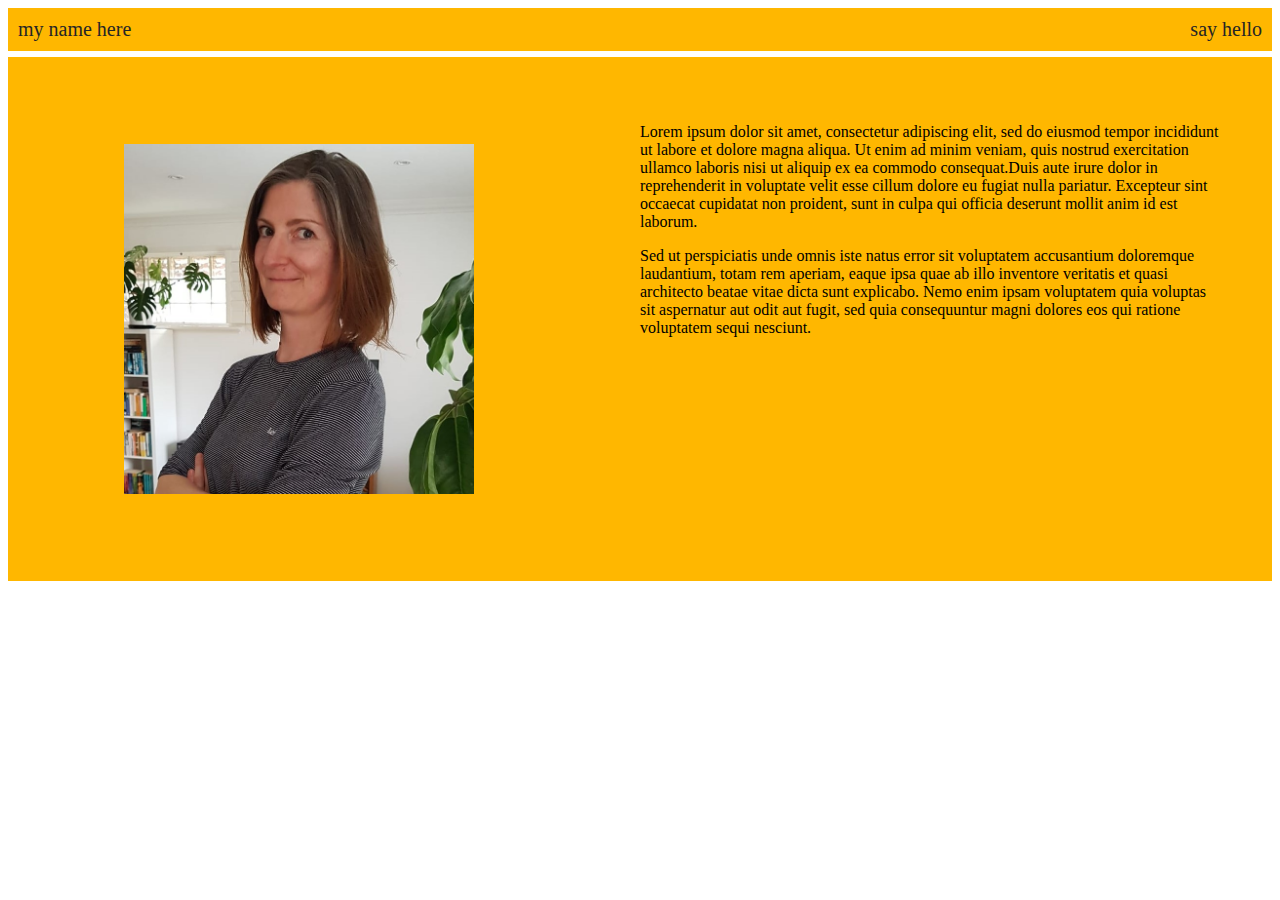
==== index.html @ 07025d77 "Initial commit" ====
<!doctype html>

<html lang="en">
    <head>
        <meta charset="utf-8">
        <meta name="viewport" content="width=device-width, initial-scale=1">
        <title>Monelle Trachez 2022</title>
        <link rel="stylesheet" href="styles.css">
    </head>

    <body>
        <header>
            <div class="navigation">
                    <div class="h1">my name here</div>
                    <div class="h1">say hello</div>
            </div>
        </header>

        <main>
            <div class=introduction>
                <div class="image-container">
                <img src="images/profile-pic-mt.jpg" alt="woman looking into the camera with pot plants in the background" class="profile-pic">
                </div>
                <div class="bio-container">
                <p>Lorem ipsum dolor sit amet, consectetur adipiscing elit, 
                    sed do eiusmod tempor incididunt ut labore et dolore magna aliqua.
                    Ut enim ad minim veniam, quis nostrud exercitation ullamco laboris 
                    nisi ut aliquip ex ea commodo consequat.Duis aute irure dolor in 
                    reprehenderit in voluptate velit esse cillum dolore eu fugiat 
                    nulla pariatur. Excepteur sint occaecat cupidatat non proident, 
                    sunt in culpa qui officia deserunt mollit anim id est laborum.</p>
                <p>Sed ut perspiciatis unde omnis iste natus error sit voluptatem 
                    accusantium doloremque laudantium, totam rem aperiam, eaque ipsa 
                    quae ab illo inventore veritatis et quasi architecto beatae 
                    vitae dicta sunt explicabo. Nemo enim ipsam voluptatem quia 
                    voluptas sit aspernatur aut odit aut fugit, sed quia consequuntur 
                    magni dolores eos qui ratione voluptatem sequi nesciunt.</p>
                </div>
            </div>
        </main>    

        
    </body>
---- styles.css ----
body {
}

header{
}

main{
    display:flex;
}

p{
}

.navigation{
    background-color: #ffb700;
    padding: 10px;
    display: flex;
    align-items: center;
    align-content: center;
    justify-content: space-between;
}

.h1{
    color: #252525;
    font-size: 20px;
}

.introduction{
    background-color: #ffb700;
    margin-top: 6px;
    display: flex;
    justify-content: center;  /*aligns img-container and bio-container vertically*/
    flex-wrap: wrap;          /*displays pic and text atop each other on narrow screens*/
}

.image-container{
    width: 50%;              /*occupies half the space of its parent, introduction*/
    display: flex;   
    justify-content: center; /*centres the actual picture in the container*/
}

.profile-pic{
    width: 60%;
    padding: 15%;
}

.bio-container{
    width:50%;              /*occupies half the space of its parent, introduction*/
    padding: 50px
}

@media (min-width: 600px){
    .top-navigationx{
        height: 100 px;
    }

    .introduction{
        display:flex;
        flex-wrap: nowrap; /*displays pic and text side-by-side as screen gets wider*/
    }
}


@media (min-width: 900px){
    .top-navigation{
        height: 100px;
    }
    .introduction{
        display:flex;
        flex-wrap: nowrap; /*displays pic and text side-by-side as screen gets wider*/
    }
}
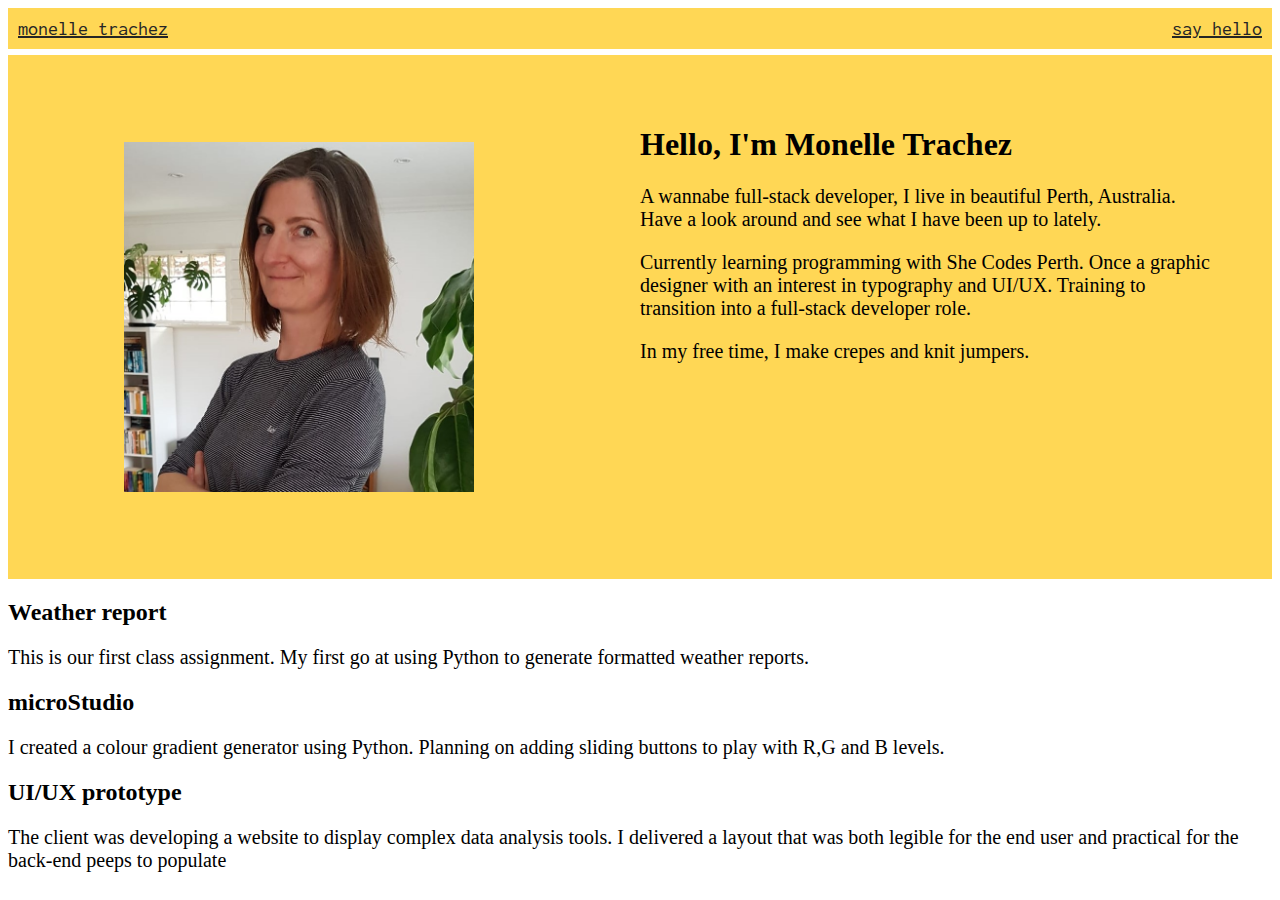
==== commit 7173e359: "Update 23.01.22" ====
--- a/index.html
+++ b/index.html
@@ -4,40 +4,52 @@
     <head>
         <meta charset="utf-8">
         <meta name="viewport" content="width=device-width, initial-scale=1">
-        <title>Monelle Trachez 2022</title>
+        <title>MT | wannabe developer</title>
         <link rel="stylesheet" href="styles.css">
     </head>
 
     <body>
-        <header>
-            <div class="navigation">
-                    <div class="h1">my name here</div>
-                    <div class="h1">say hello</div>
+        <nav>
+            <a href="index.html">monelle trachez</a>
+            <a href="say-hello.html">say hello</a>
+        </nav>
+
+        <div class=introduction>
+            <div class="image-container">
+            <img src="images/profile-pic-mt.jpg" alt="woman looking into the camera with pot plants in the background" class="profile-pic">
             </div>
-        </header>
-
-        <main>
-            <div class=introduction>
-                <div class="image-container">
-                <img src="images/profile-pic-mt.jpg" alt="woman looking into the camera with pot plants in the background" class="profile-pic">
+            <div class="bio-container">
+            <h1>Hello, I'm Monelle Trachez</h1>
+            <p>A wannabe full-stack developer, I live in beautiful Perth, Australia.
+            Have a look around and see what I have been up to lately.</p>
+            <p>Currently learning programming with She Codes Perth. Once a
+                graphic designer with an interest in typography and UI/UX. Training
+                to transition into a full-stack developer role.<p>
+            <p>In my free time, I make crepes and knit jumpers.</p>
+            </div>
+        </div>
+        <div class=projects>
+            <div class=projects-container>
+                <div class=project>
+                    <h2>Weather report</h2>
+                    <p>This is our first class assignment.
+                        My first go at using Python to generate formatted weather reports.
+                    </p>
                 </div>
-                <div class="bio-container">
-                <p>Lorem ipsum dolor sit amet, consectetur adipiscing elit, 
-                    sed do eiusmod tempor incididunt ut labore et dolore magna aliqua.
-                    Ut enim ad minim veniam, quis nostrud exercitation ullamco laboris 
-                    nisi ut aliquip ex ea commodo consequat.Duis aute irure dolor in 
-                    reprehenderit in voluptate velit esse cillum dolore eu fugiat 
-                    nulla pariatur. Excepteur sint occaecat cupidatat non proident, 
-                    sunt in culpa qui officia deserunt mollit anim id est laborum.</p>
-                <p>Sed ut perspiciatis unde omnis iste natus error sit voluptatem 
-                    accusantium doloremque laudantium, totam rem aperiam, eaque ipsa 
-                    quae ab illo inventore veritatis et quasi architecto beatae 
-                    vitae dicta sunt explicabo. Nemo enim ipsam voluptatem quia 
-                    voluptas sit aspernatur aut odit aut fugit, sed quia consequuntur 
-                    magni dolores eos qui ratione voluptatem sequi nesciunt.</p>
+                <div class=project>
+                    <h2>microStudio</h2>
+                    <p>I created a colour gradient generator using Python.
+                        Planning on adding sliding buttons to play with R,G and B levels.
+                    </p>
+                </div>
+                <div class=project>
+                    <h2>UI/UX prototype</h2>
+                    <p>The client was developing a website to display complex data analysis tools.
+                        I delivered a layout that was both legible for the end user and practical for the back-end peeps to populate
+                    </p>
                 </div>
             </div>
-        </main>    
+        </div>
 
         
     </body>--- a/styles.css
+++ b/styles.css
@@ -1,18 +1,12 @@
+@import url('https://fonts.googleapis.com/css2?family=Inconsolata:wght@600&display=swap');
+
 body {
+    font-family: Georgia, 'Times New Roman', Times, serif
 }
 
-header{
-}
-
-main{
-    display:flex;
-}
-
-p{
-}
-
-.navigation{
-    background-color: #ffb700;
+nav{
+    background-color: #ffd755;
+    font-family: 'Inconsolata', monospace;
     padding: 10px;
     display: flex;
     align-items: center;
@@ -20,13 +14,21 @@
     justify-content: space-between;
 }
 
-.h1{
+a{
     color: #252525;
     font-size: 20px;
 }
 
+p{
+    font-size: 20px;
+    font-family: Georgia, 'Times New Roman', Times, serif;
+}
+
+form{
+    display: table-caption
+}
 .introduction{
-    background-color: #ffb700;
+    background-color: #ffd755;
     margin-top: 6px;
     display: flex;
     justify-content: center;  /*aligns img-container and bio-container vertically*/
@@ -46,7 +48,25 @@
 
 .bio-container{
     width:50%;              /*occupies half the space of its parent, introduction*/
-    padding: 50px
+    padding: 50px;
+}
+
+.h1{
+    color: #252525;
+    font-size: 20px;
+}
+
+.form-container{
+    background-color: #ffd755;
+    margin-top: 6px;
+    padding: 35px;
+}
+
+.form-item{
+    font-family: 'Inconsolata', monospace;
+    font-size: medium;
+    color: #252525;
+    
 }
 
 @media (min-width: 600px){
@@ -58,8 +78,12 @@
         display:flex;
         flex-wrap: nowrap; /*displays pic and text side-by-side as screen gets wider*/
     }
+
+    .form-container{
+        padding: 100px;
+        font-size: large;
+    }
 }
-
 
 @media (min-width: 900px){
     .top-navigation{
@@ -68,5 +92,4 @@
     .introduction{
         display:flex;
         flex-wrap: nowrap; /*displays pic and text side-by-side as screen gets wider*/
-    }
-}+    }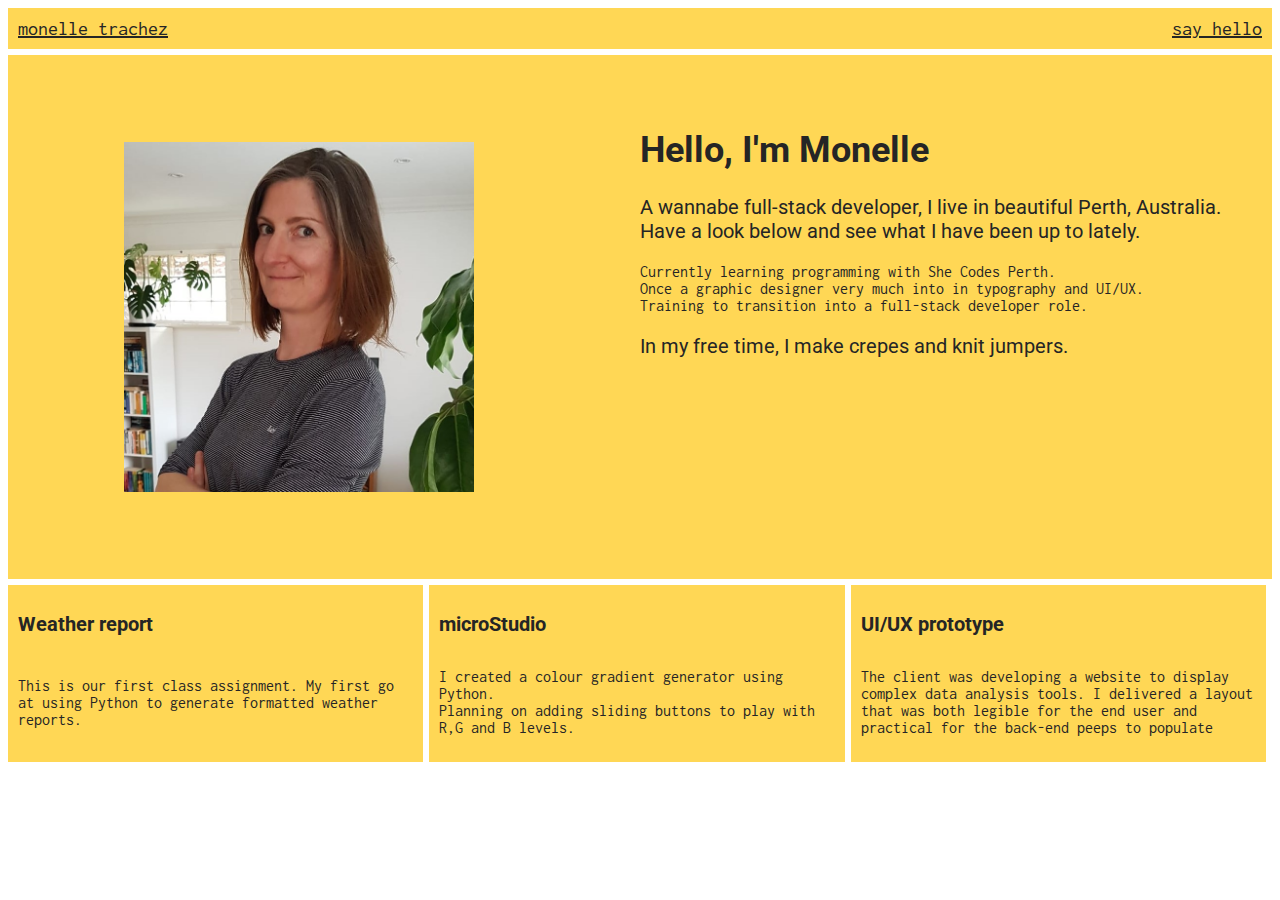
==== commit e9675f27: "Update 25.01.22" ====
--- a/index.html
+++ b/index.html
@@ -4,8 +4,10 @@
     <head>
         <meta charset="utf-8">
         <meta name="viewport" content="width=device-width, initial-scale=1">
-        <title>MT | wannabe developer</title>
+        <title> - wannabe developer</title>
         <link rel="stylesheet" href="styles.css">
+        <link rel="icon" type="image/png" sizes="50x50" href="images/favicon-mt.png">
+
     </head>
 
     <body>
@@ -18,36 +20,45 @@
             <div class="image-container">
             <img src="images/profile-pic-mt.jpg" alt="woman looking into the camera with pot plants in the background" class="profile-pic">
             </div>
+
             <div class="bio-container">
-            <h1>Hello, I'm Monelle Trachez</h1>
-            <p>A wannabe full-stack developer, I live in beautiful Perth, Australia.
-            Have a look around and see what I have been up to lately.</p>
-            <p>Currently learning programming with She Codes Perth. Once a
-                graphic designer with an interest in typography and UI/UX. Training
-                to transition into a full-stack developer role.<p>
-            <p>In my free time, I make crepes and knit jumpers.</p>
+                <h1>Hello, I'm Monelle</h1>
+                
+                <p>A wannabe full-stack developer, I live in beautiful Perth, Australia.
+                Have a look below and see what I have been up to lately.</p>
+
+                <p class="monospace">Currently learning programming with She Codes Perth.<br>Once a graphic designer
+                 very much into in typography and UI/UX.<br>Training to transition into a
+                 full-stack developer role.</p>
+
+                <!-- <ul>
+                    <li>Currently learning programming with She Codes Perth.</li>
+                    <li>Once a graphic designer very much into in typography and UI/UX.</li>
+                    <li>Training to transition into a full-stack developer role.</li>
+                </ul>  -->
+
+                <p>In my free time, I make crepes and knit jumpers.</p>
             </div>
         </div>
-        <div class=projects>
-            <div class=projects-container>
-                <div class=project>
-                    <h2>Weather report</h2>
-                    <p>This is our first class assignment.
-                        My first go at using Python to generate formatted weather reports.
-                    </p>
-                </div>
-                <div class=project>
-                    <h2>microStudio</h2>
-                    <p>I created a colour gradient generator using Python.
-                        Planning on adding sliding buttons to play with R,G and B levels.
-                    </p>
-                </div>
-                <div class=project>
-                    <h2>UI/UX prototype</h2>
-                    <p>The client was developing a website to display complex data analysis tools.
-                        I delivered a layout that was both legible for the end user and practical for the back-end peeps to populate
-                    </p>
-                </div>
+
+        <div class=projects-container>
+            <div class=project>
+                <h2>Weather report</h2>
+                <p class="monospace">This is our first class assignment.
+                    My first go at using Python to generate formatted weather reports.
+                </p>
+            </div>
+            <div class=project>
+                <h2>microStudio</h2>
+                <p class="monospace">I created a colour gradient generator using Python.<br>
+                    Planning on adding sliding buttons to play with R,G and B levels.
+                </p>
+            </div>
+            <div class=project>
+                <h2>UI/UX prototype</h2>
+                <p class="monospace">The client was developing a website to display complex data analysis tools.
+                    I delivered a layout that was both legible for the end user and practical for the back-end peeps to populate
+                </p>
             </div>
         </div>
 
--- a/styles.css
+++ b/styles.css
@@ -1,12 +1,14 @@
-@import url('https://fonts.googleapis.com/css2?family=Inconsolata:wght@600&display=swap');
+@import url('https://fonts.googleapis.com/css2?family=Roboto:ital,wght@0,400;0,700;1,400&family=Inconsolata:wght@600&display=swap');
 
-body {
-    font-family: Georgia, 'Times New Roman', Times, serif
-}
+/* body { */
+    /* font-family: 'Roboto', sans-serif; */
+    /* font-family: Georgia, 'Times New Roman', Times, serif; */
+/* } */
 
 nav{
     background-color: #ffd755;
     font-family: 'Inconsolata', monospace;
+    font-size: small;
     padding: 10px;
     display: flex;
     align-items: center;
@@ -19,9 +21,27 @@
     font-size: 20px;
 }
 
+h1{
+    color: #252525;
+    font-family: 'Roboto', sans-serif;
+    /* font-family: Georgia, 'Times New Roman', Times, serif; */
+    font-size: 36px;
+}
+
+h2{
+    color: #252525;
+    font-family: 'Roboto', sans-serif;
+    font-size: 20px;
+}
 p{
+    color: #252525;
+    font-family: 'Roboto', sans-serif;
     font-size: 20px;
-    font-family: Georgia, 'Times New Roman', Times, serif;
+}
+
+.monospace{
+    font-family: 'Inconsolata', monospace;
+    font-size: medium;
 }
 
 form{
@@ -47,13 +67,22 @@
 }
 
 .bio-container{
-    width:50%;              /*occupies half the space of its parent, introduction*/
+    width:50%;             /* occupies half the space of its parent, introduction*/
     padding: 50px;
 }
 
-.h1{
-    color: #252525;
-    font-size: 20px;
+.projects-container{
+    display: flex;
+    flex-wrap: wrap;
+    align-content: center;
+}
+
+.project{
+    background-color: #ffd755;
+    display: flex;
+    flex-wrap: wrap;
+    padding: 10px;
+    margin-top: 6px;
 }
 
 .form-container{
@@ -79,17 +108,29 @@
         flex-wrap: nowrap; /*displays pic and text side-by-side as screen gets wider*/
     }
 
+    .project{
+        width: 33.33%;
+        margin-right: 6px;
+    }
+
+    .projects-container{
+        display:flex;
+        flex-wrap: nowrap;
+        /* margin-left: 6px; */
+    }
     .form-container{
         padding: 100px;
         font-size: large;
     }
 }
 
-@media (min-width: 900px){
+@media (min-width: 900px){ /*pretty useless as is. Might be handy to adjust font sizes.*/
     .top-navigation{
         height: 100px;
     }
+
     .introduction{
         display:flex;
         flex-wrap: nowrap; /*displays pic and text side-by-side as screen gets wider*/
-    }+    }
+}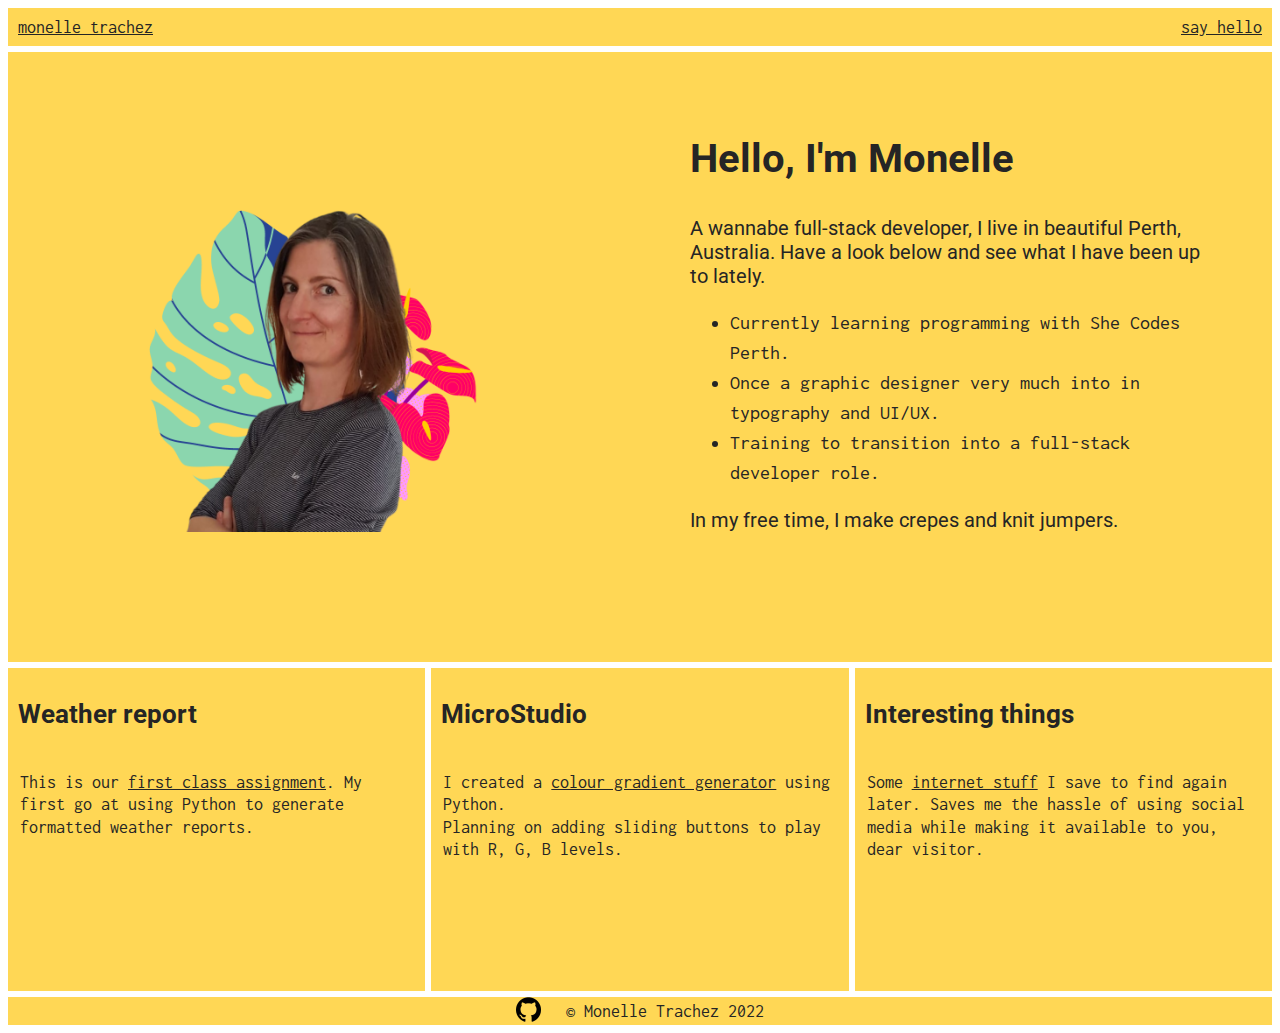
==== commit 15a86e52: "All done YaYaYY!" ====
--- a/index.html
+++ b/index.html
@@ -7,7 +7,6 @@
         <title> - wannabe developer</title>
         <link rel="stylesheet" href="styles.css">
         <link rel="icon" type="image/png" sizes="50x50" href="images/favicon-mt.png">
-
     </head>
 
     <body>
@@ -16,9 +15,14 @@
             <a href="say-hello.html">say hello</a>
         </nav>
 
-        <div class=introduction>
+        <div class="bio">
             <div class="image-container">
-            <img src="images/profile-pic-mt.jpg" alt="woman looking into the camera with pot plants in the background" class="profile-pic">
+                <img src="images/mt-profile-pic-flowers-2.png" 
+                    width="800"
+                    height="800"
+                    style="width: 350px; height: 350px; object-fit:cover;"
+                    alt="woman looking into the camera with cartoon plants in the background" class="profile-pic"
+                />
             </div>
 
             <div class="bio-container">
@@ -27,40 +31,50 @@
                 <p>A wannabe full-stack developer, I live in beautiful Perth, Australia.
                 Have a look below and see what I have been up to lately.</p>
 
-                <p class="monospace">Currently learning programming with She Codes Perth.<br>Once a graphic designer
-                 very much into in typography and UI/UX.<br>Training to transition into a
-                 full-stack developer role.</p>
+                <!-- <p class="monospace">Currently learning programming with She Codes Perth.<br>
+                Once a graphic designer very much into in typography and UI/UX.<br>Training to transition into a
+                 full-stack developer role.</p> -->
 
-                <!-- <ul>
+                <ul class="list">
                     <li>Currently learning programming with She Codes Perth.</li>
                     <li>Once a graphic designer very much into in typography and UI/UX.</li>
                     <li>Training to transition into a full-stack developer role.</li>
-                </ul>  -->
+                </ul> 
 
                 <p>In my free time, I make crepes and knit jumpers.</p>
             </div>
         </div>
 
-        <div class=projects-container>
-            <div class=project>
+        <div class="projects-container">
+            <div class="project">
                 <h2>Weather report</h2>
-                <p class="monospace">This is our first class assignment.
+                <p class="monospace">This is our <a href="https://github.com/SheCodesAus/she-codes-python-weather-project-monelle" target="_blank">
+                    first class assignment</a>.
                     My first go at using Python to generate formatted weather reports.
                 </p>
             </div>
-            <div class=project>
-                <h2>microStudio</h2>
-                <p class="monospace">I created a colour gradient generator using Python.<br>
-                    Planning on adding sliding buttons to play with R,G and B levels.
+            <div class="project">
+                <h2>MicroStudio</h2>
+                <p class="monospace">I created a <a href="https://microstudio.io/i/monelith/gradientgenerator/" target="_blank">colour gradient generator</a> using Python.<br>
+                    Planning on adding sliding buttons to play with R, G, B levels.
                 </p>
             </div>
-            <div class=project>
-                <h2>UI/UX prototype</h2>
-                <p class="monospace">The client was developing a website to display complex data analysis tools.
-                    I delivered a layout that was both legible for the end user and practical for the back-end peeps to populate
+            <div class="project">
+                <h2>Interesting things</h2>
+                <p class="monospace">Some <a href="interesting-things.html"> internet stuff</a> I save to find again later. Saves me the hassle of
+                 using social media while making it available to you, dear visitor.
                 </p>
             </div>
         </div>
 
-        
-    </body>+        <footer>
+            <div class="footer-box">
+                <a href="https://github.com/monelle" target="_blank">
+                    <img src="images/github-trans.png" alt="github black logo" class="logo">
+                </a>
+                <p class="footer-monospace">&copy; Monelle Trachez 2022</p>
+
+            </div>
+        </footer>
+    </body>
+</html> --- a/styles.css
+++ b/styles.css
@@ -1,9 +1,8 @@
 @import url('https://fonts.googleapis.com/css2?family=Roboto:ital,wght@0,400;0,700;1,400&family=Inconsolata:wght@600&display=swap');
 
-/* body { */
-    /* font-family: 'Roboto', sans-serif; */
-    /* font-family: Georgia, 'Times New Roman', Times, serif; */
-/* } */
+body {
+
+}
 
 nav{
     background-color: #ffd755;
@@ -18,69 +17,130 @@
 
 a{
     color: #252525;
+    font-size: 18px;
+}
+
+a:hover{
+    color: magenta;
+}
+
+h1{
+    color: #252525;
+    font-family: 'Roboto', sans-serif;
+    /* font-family: Georgia, 'Times New Roman', Times, serif; */
+    font-size: 40px;
+    line-height: 1.5em;
+}
+
+h2{
+    color: #252525;
+    font-family: 'Roboto', sans-serif;
+    font-size: 26px;
+    /* line-height: 0.5em; */
+}
+
+h2:active{
+    color: magenta;
+}
+
+h3{
+    color: #252525;
+    font-family: 'Roboto', sans-serif;
+    font-size: large;
+}
+
+p{
+    color: #252525;
+    font-family: 'Roboto', sans-serif;
     font-size: 20px;
 }
 
-h1{
-    color: #252525;
-    font-family: 'Roboto', sans-serif;
-    /* font-family: Georgia, 'Times New Roman', Times, serif; */
-    font-size: 36px;
-}
-
-h2{
-    color: #252525;
-    font-family: 'Roboto', sans-serif;
-    font-size: 20px;
-}
-p{
-    color: #252525;
-    font-family: 'Roboto', sans-serif;
-    font-size: 20px;
-}
-
-.monospace{
-    font-family: 'Inconsolata', monospace;
-    font-size: medium;
+
+footer{
+    background-color: #ffd755;
+    margin-top: 6px;
+    font-family: 'Inconsolata', monospace;
+    display:flex;
+    justify-content: center;
 }
 
 form{
     display: table-caption
 }
-.introduction{
-    background-color: #ffd755;
-    margin-top: 6px;
-    display: flex;
-    justify-content: center;  /*aligns img-container and bio-container vertically*/
-    flex-wrap: wrap;          /*displays pic and text atop each other on narrow screens*/
+
+label{
+    font-family: 'Inconsolata', monospace;
+    font-size: large;
+}
+
+input{
+    width:220px;
+    height:20px;
+}
+
+textarea{
+    width:220px;
+    height:50px;
+}
+
+button{
+    font-family: 'Inconsolata', monospace;
+    font-size: small;
+    background-color: #fbb433;
+    color: #252525;
+}
+.monospace{
+    font-family: 'Inconsolata', monospace;
+    font-size: large;
+    line-height: 1.25em;
+    padding:2px;
+}
+p.monospace{
+    height: 190px;
+}
+
+.bio-container{
+    padding: 20px;
+}
+
+.bio{
+    background-color: #ffd755;
+    margin-top: 6px;
+    width: 100%;
+    display: flex;
+    align-content: center;
+    justify-content: center;    /*aligns img-container and bio-container vertically*/
+    flex-wrap: wrap;            /*displays pic and text atop each other on narrow screens*/
+}
+
+.list{
+    font-family: 'Inconsolata', monospace;
+    font-size: 20px;
+    color:#252525;
+    line-height: 1.5em
 }
 
 .image-container{
-    width: 50%;              /*occupies half the space of its parent, introduction*/
+    padding: 50px;
     display: flex;   
-    justify-content: center; /*centres the actual picture in the container*/
+    justify-content: center;    /*centres the actual picture in the container*/
 }
 
 .profile-pic{
-    width: 60%;
-    padding: 15%;
-}
-
-.bio-container{
-    width:50%;             /* occupies half the space of its parent, introduction*/
-    padding: 50px;
+    width: 70%;
+    padding: 20px;
 }
 
 .projects-container{
     display: flex;
     flex-wrap: wrap;
-    align-content: center;
 }
 
 .project{
     background-color: #ffd755;
     display: flex;
     flex-wrap: wrap;
+    align-items: top;
     padding: 10px;
     margin-top: 6px;
 }
@@ -95,42 +155,114 @@
     font-family: 'Inconsolata', monospace;
     font-size: medium;
     color: #252525;
-    
-}
-
-@media (min-width: 600px){
+}
+
+.bottom-container{
+    background-color: #ffd755;
+    text-align: center;
+    margin-top: 6px;
+    padding: 25px;
+}
+.footer-box{
+    display: flex;
+    align-items: center;
+}
+
+.logo{
+    width: 50%;
+}
+
+.footer-monospace{
+    font-family: 'Inconsolata', monospace;
+    font-size: small;
+    color:#252525;
+    margin: 0px;
+}
+
+/*MEDIA QUERIES*/
+@media (min-width: 600px){          /*fixes display for tablets and above*/
     .top-navigationx{
         height: 100 px;
     }
 
-    .introduction{
+    .bio-container{
+        width:50%;                  /* occupies half the space of its parent, introduction*/
+        padding: 50px;
+    }
+
+    .bio{
         display:flex;
-        flex-wrap: nowrap; /*displays pic and text side-by-side as screen gets wider*/
+        flex-wrap: nowrap;          /*displays pic and text side-by-side as screen gets wider*/
+    }
+
+    .image-container{
+        width: 50%;                 /*occupies half the space of its parent, introduction*/
+        display: flex;   
+        justify-content: center;    /*centres the actual picture in the container*/
     }
 
     .project{
         width: 33.33%;
         margin-right: 6px;
     }
+    .project:last-child{            /* fixes extra margin on right-hand side container*/
+        margin-right: 0px;
+    }
 
     .projects-container{
         display:flex;
         flex-wrap: nowrap;
-        /* margin-left: 6px; */
-    }
+    }
+
     .form-container{
         padding: 100px;
         font-size: large;
     }
-}
-
-@media (min-width: 900px){ /*pretty useless as is. Might be handy to adjust font sizes.*/
+
+    input{
+        width:500px;
+        height:20px;
+    }
+    
+    textarea{
+        width:500px;
+        height:50px;
+    }
+
+    .footer-monospace{
+        font-family: 'Inconsolata', monospace;
+        font-size: medium;
+        margin: 0px;
+    }
+}
+
+@media (min-width: 900px){          /* fixes display for desktops. Mostly handy to adjust font sizes.*/
     .top-navigation{
         height: 100px;
     }
 
-    .introduction{
+    .bio-container{
+        width:50%;                  /* occupies half the space of its parent, introduction*/
+        padding: 50px;
+    }
+
+    .bio{
         display:flex;
-        flex-wrap: nowrap; /*displays pic and text side-by-side as screen gets wider*/
+        flex-wrap: nowrap;          /*displays pic and text side-by-side as screen gets wider*/
+    }
+
+    .image-container{
+        width: 50%;                 /*occupies half the space of its parent, introduction*/
+        display: flex;   
+        justify-content: center;    /*centres the actual picture in the container*/
+    }
+    
+    .profile-pic{
+        width: 50%;
+        padding: 15%;
+    }
+    
+    .footer-monospace{
+        font-size: large;
     }
 }